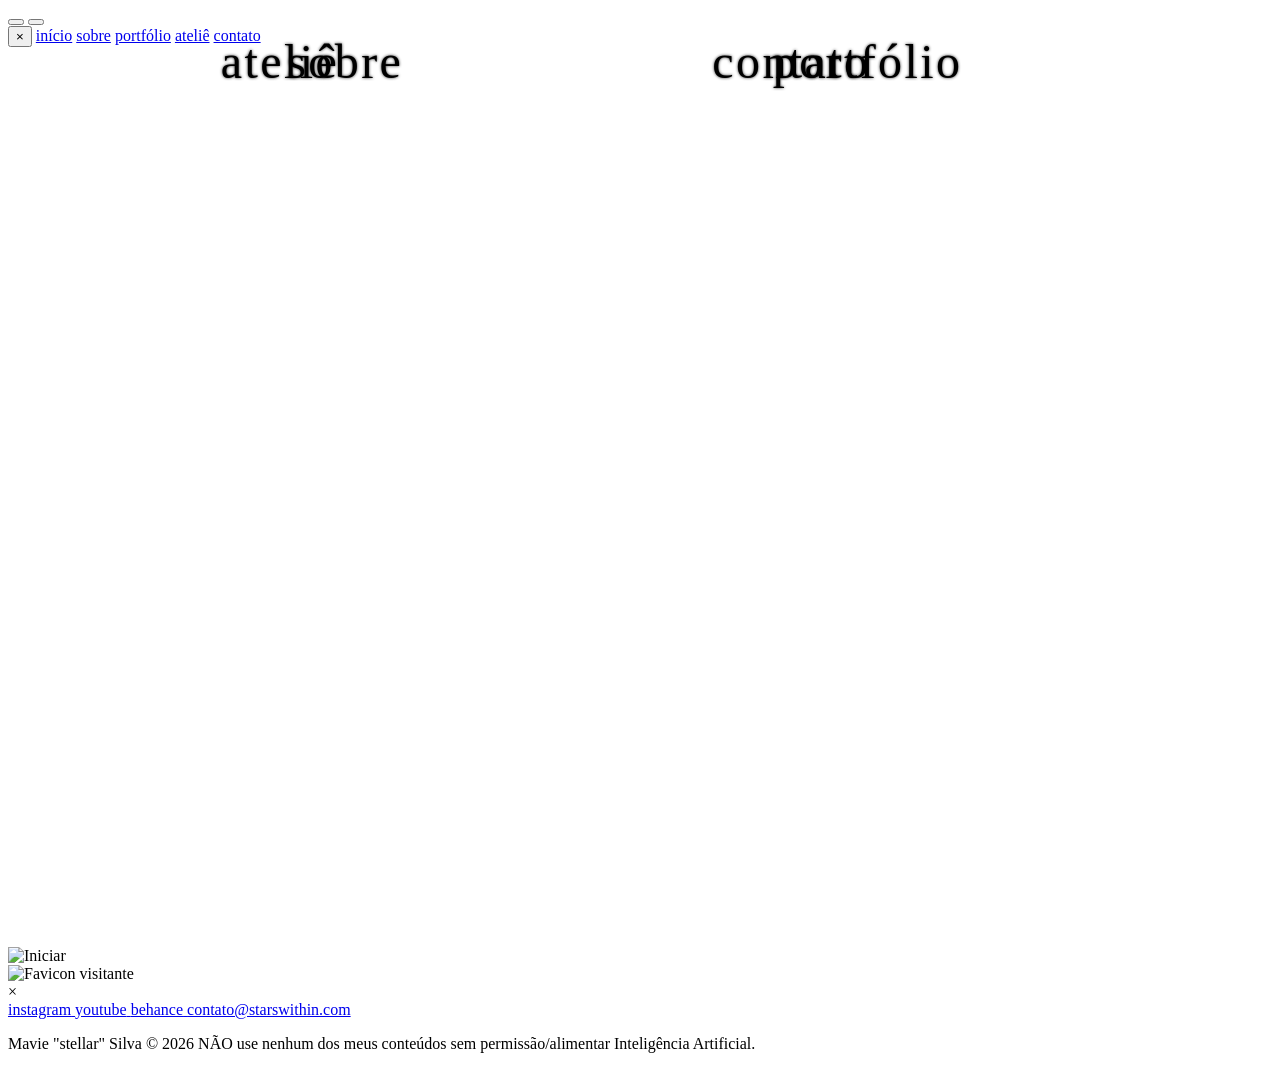
==== index.html @ d2dbe1ce "Upload main page" ====
<!DOCTYPE html>
<html lang="pt-BR">
<head>
    <title>starswithin</title>
    <meta charset="utf-8">
    <meta name="viewport" content="width=device-width, initial-scale=1">
    <meta name="description" content="Portfólio de Mavie 'stellar' Silva - Arte digital e criatividade">
    <link rel="preconnect" href="https://fonts.googleapis.com">
    <link rel="preconnect" href="https://fonts.gstatic.com" crossorigin>
    <link href="https://fonts.googleapis.com/css2?family=Michroma&display=swap" rel="stylesheet">
    <link href="https://fonts.googleapis.com/css2?family=Geist:ital,wght@0,100..900;1,100..900&display=swap" rel="stylesheet">
    <link rel="stylesheet" href="assets/css/main.css?v=2">
    <link rel="icon" href="assets/images/SW-Favicon_1.png" type="image/png">

    <style>
        body {
            background: url('assets/images/SW-Fundos_1.png') center center / cover no-repeat fixed;
        }
        body::before { content: none; background: none; }

        .hero-section {
            height: 100vh;
            min-height: 100vh;
            padding-top: 0;
            overflow: visible;
        }

        .star-wrapper {
            position: relative;
            display: inline-block;
        }

        .star-svg {
            display: block;
            position: relative;
            z-index: 1;
            width: min(85vw, 1400px);
            height: auto;
            max-height: 80vh;
            filter: drop-shadow(0 0 14px rgba(244, 227, 178, 0.45))
                    drop-shadow(0 0 28px rgba(0, 245, 255, 0.25));
            animation: starGlow 5s ease-in-out infinite;
        }
        @keyframes starGlow {
            0%, 100% {
                filter: drop-shadow(0 0 14px rgba(244, 227, 178, 0.45))
                        drop-shadow(0 0 28px rgba(0, 245, 255, 0.25));
            }
            50% {
                filter: drop-shadow(0 0 22px rgba(244, 227, 178, 0.60))
                        drop-shadow(0 0 40px rgba(0, 245, 255, 0.40));
            }
        }

        .logo-main {
            position: absolute;
            top: 50%;
            left: 50%;
            transform: translate(-50%, -50%);
            height: min(220px, 20vw);
            max-width: 80%;
            z-index: 3;
        }

        .star-link {
            position: absolute;
            z-index: 2;
            transform: translate(-50%, -50%);
            font-family: var(--title-font);
            font-size: 3rem;
            letter-spacing: 0.05em;
            color: var(--light);
            text-decoration: none;
            text-shadow: 0 0 3px rgba(0, 0, 0, 0.85);
            padding: 0.35em 0.6em;
            border-radius: 6px;
            transition: var(--transition-normal);
            white-space: nowrap;
        }

        .star-link:hover {
            color: var(--light);
            text-shadow: 0 0 8px var(--accent),
                         0 0 14px rgba(0, 245, 255, 0.5),
                         0 0 22px rgba(244, 227, 178, 0.7);
            box-shadow: 0 0 12px var(--accent);
        }

        @media (max-width: 1100px) {
            .star-svg,
            .star-link { display: none; }
            .star-wrapper {
                display: flex;
                flex-direction: column;
                align-items: center;
                justify-content: center;
                position: static;
                height: auto;
                min-height: 60vh;
                padding-top: 80px;
                box-sizing: border-box;
            }
            .logo-main {
                position: static;
                transform: none;
                margin: 0 auto;
                height: 600px;
            }
            .hero-section {
                height: auto;
                min-height: 100vh;
                padding-top: 0;
            }
            .footer-info {
                font-size: 0.75rem;
                line-height: 1.4;
            }
            .footer-name {
                display: block;
                font-weight: 500;
            }
            .footer-copyright {
                display: block;
                opacity: 0.8;
                margin-top: 0.25rem;
            }
        }
    </style>
</head>
<body>
    <header class="site-header mobile-header">
        <button class="menu-toggle" aria-label="Abrir menu de navegação" aria-expanded="false" aria-controls="mobile-menu">
            <span class="hamburger"></span>
        </button>
        <button id="theme-toggle" class="theme-toggle" aria-label="Alternar tema" title="Alternar tema" aria-pressed="false">
            <span class="toggle-track">
                <span class="toggle-knob"></span>
            </span>
        </button>
    </header>

    <nav class="mobile-nav-overlay" id="mobile-menu">
        <button class="mobile-nav-close" aria-label="Fechar menu" aria-controls="mobile-menu">
            <span class="nav-close-x">&times;</span>
        </button>
        <a href="index.html" class="mobile-nav-link active">início</a>
        <a href="pages/sobre/index.html" class="mobile-nav-link">sobre</a>
        <a href="pages/portfolio/index.html" class="mobile-nav-link">portfólio</a>
        <a href="pages/atelier/index.html" class="mobile-nav-link">ateliê</a>
        <a href="pages/contato/index.html" class="mobile-nav-link">contato</a>
    </nav>

    <main class="hero-section">
        <div class="star-wrapper">
            <a href="pages/portfolio/index.html" class="star-link" style="left: 79%; top: 30%;">portfólio</a>
            <a href="pages/atelier/index.html" class="star-link" style="left: 25%; top: 70%;">ateliê</a>
            <a href="pages/contato/index.html" class="star-link" style="left: 72%; top: 80%;">contato</a>
            <a href="pages/sobre/index.html" class="star-link" style="left: 31%; top: 18%;">sobre</a>

            <img class="star-svg" src="assets/images/SW-Fundos_S1.svg" alt="" aria-hidden="true">
            <img class="logo-main" src="assets/images/SW-logo W_1.png" alt="starswithin-logo">
        </div>
    </main>

    <div class="footer-desktop">
        <div class="footer-left">
            <img src="assets/images/SW-Start_1.png" class="start-logo" alt="Iniciar" aria-label="Abrir menu iniciar">
            <div class="start-modal" id="start-modal">
                    <div class="start-modal-header">
                        <div class="start-modal-title">
                            <img src="assets/images/SW-Favicon_1.png" alt="Favicon" class="start-modal-favicon">
                            visitante
                        </div>
                        <span class="start-modal-close" aria-label="Fechar menu iniciar">&times;</span>
                    </div>
                    <div class="start-modal-content">
                        <a href="https://instagram.com/starswithin_" class="start-modal-item">
                            <span>instagram</span>
                        </a>
                        <a href="https://youtube.com/@starswithin1" class="start-modal-item">
                            <span>youtube</span>
                        </a>
                        <a href="https://behance.net/starswithin" class="start-modal-item">
                            <span>behance</span>
                        </a>
                        <a href="mailto:contato@starswithin.com" class="start-modal-item">
                            <span>contato@starswithin.com</span>
                        </a>
                    </div>
                </div>
        </div>
        <div class="footer-right">
            <p class="footer-info">
                <span class="footer-name">Mavie "stellar" Silva © 2026</span>
                <span class="footer-copyright">NÃO use nenhum dos meus conteúdos sem permissão/alimentar Inteligência Artificial.</span>
            </p>
        </div>
    </div>

    <script src="assets/js/main.js"></script>
</body>
</html>
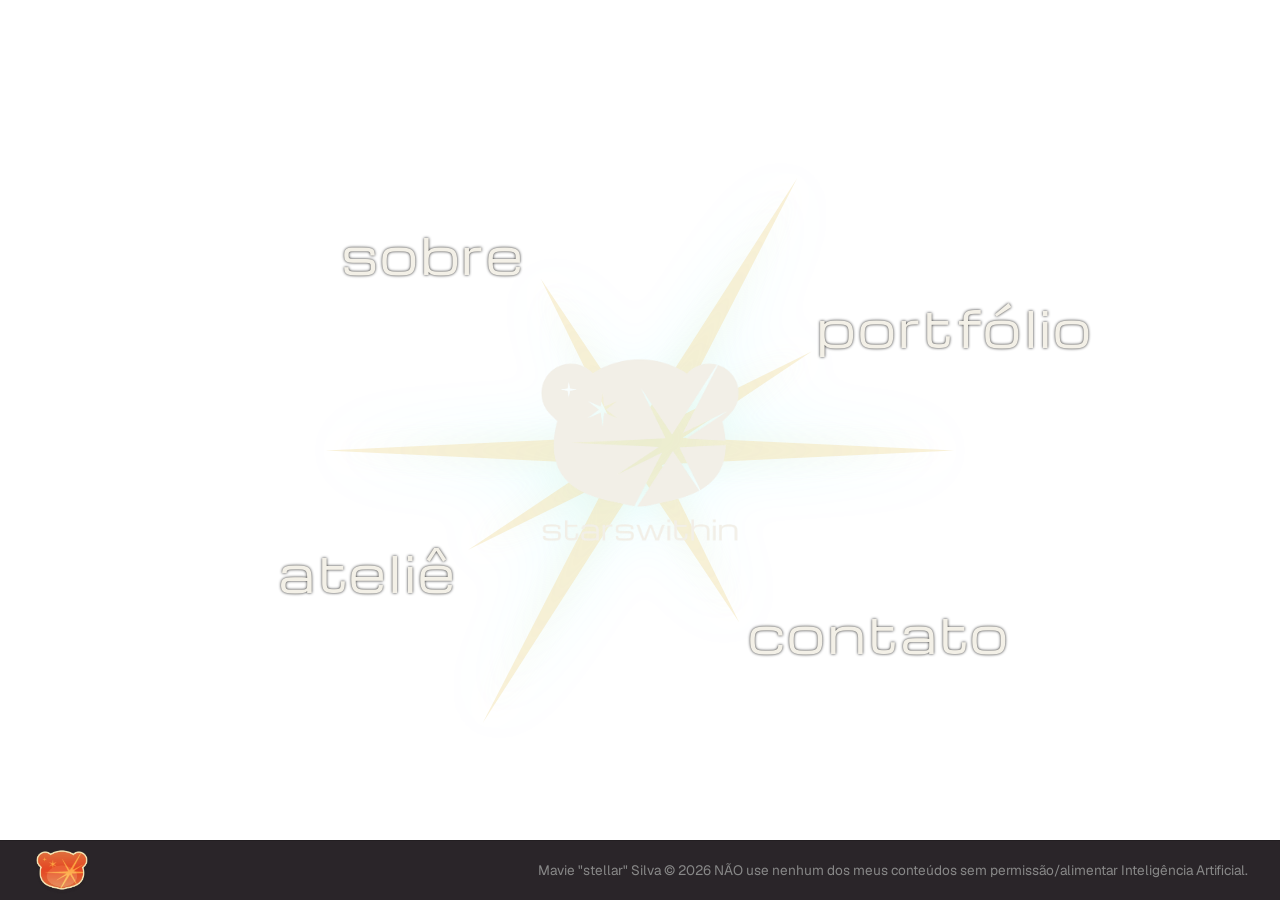
==== commit 6de207e6: "change .png to .webp" ====
--- a/index.html
+++ b/index.html
@@ -1,4 +1,4 @@
-<!DOCTYPE html>
+﻿<!DOCTYPE html>
 <html lang="pt-BR">
 <head>
     <title>starswithin</title>
@@ -10,11 +10,11 @@
     <link href="https://fonts.googleapis.com/css2?family=Michroma&display=swap" rel="stylesheet">
     <link href="https://fonts.googleapis.com/css2?family=Geist:ital,wght@0,100..900;1,100..900&display=swap" rel="stylesheet">
     <link rel="stylesheet" href="assets/css/main.css?v=2">
-    <link rel="icon" href="assets/images/SW-Favicon_1.png" type="image/png">
+    <link rel="icon" href="assets/images/SW-Favicon_1.webp" type="image/webp">
 
     <style>
         body {
-            background: url('assets/images/SW-Fundos_1.png') center center / cover no-repeat fixed;
+            background: url('assets/images/SW-Fundos_1.webp') center center / cover no-repeat fixed;
         }
         body::before { content: none; background: none; }
 
@@ -158,17 +158,17 @@
             <a href="pages/sobre/index.html" class="star-link" style="left: 31%; top: 18%;">sobre</a>
 
             <img class="star-svg" src="assets/images/SW-Fundos_S1.svg" alt="" aria-hidden="true">
-            <img class="logo-main" src="assets/images/SW-logo W_1.png" alt="starswithin-logo">
+            <img class="logo-main" src="assets/images/SW-logo W_1.webp" alt="starswithin-logo">
         </div>
     </main>
 
     <div class="footer-desktop">
         <div class="footer-left">
-            <img src="assets/images/SW-Start_1.png" class="start-logo" alt="Iniciar" aria-label="Abrir menu iniciar">
+            <img src="assets/images/SW-Start_1.webp" class="start-logo" alt="Iniciar" aria-label="Abrir menu iniciar">
             <div class="start-modal" id="start-modal">
                     <div class="start-modal-header">
                         <div class="start-modal-title">
-                            <img src="assets/images/SW-Favicon_1.png" alt="Favicon" class="start-modal-favicon">
+                            <img src="assets/images/SW-Favicon_1.webp" alt="Favicon" class="start-modal-favicon">
                             visitante
                         </div>
                         <span class="start-modal-close" aria-label="Fechar menu iniciar">&times;</span>
--- a/assets/css/main.css
+++ b/assets/css/main.css
@@ -0,0 +1,1791 @@
+﻿/* ============================================
+   Starswithin - Portfolio Theme
+   ============================================ */
+
+:root {
+    /* Cores principais */
+    --primary: #E54724;
+    --secondary: #E0703D;
+    --accent: #F4E3B2;
+    --electric: #F3F0E7;
+    --dark: #2A2529;
+    --dark-light: #2A2529;
+    --medium: #E0703D;
+    --light: #F3F0E7;
+    --text-light: #F3F0E7;
+    /* Theme tokens (light by default) */
+    --bg: #F3F0E7;
+    --bg-gradient: linear-gradient(135deg, #F3F0E7 0%, #F4E3B2 100%);
+    --text-color: #2A2529;
+    --muted: #7a6f68;
+    --text-muted: #888;
+    
+    /* Tipografia */
+    --title-font: "Michroma", sans-serif;
+    --body-font: "Geist", sans-serif;
+    --code-font: "GeistMono Nerd Font", monospace;
+    
+    /* Espaçamento */
+    --spacing-xs: 0.25rem;
+    --spacing-s: 0.375rem;
+    --spacing-sm: 0.5rem;
+    --spacing-md: 1rem;
+    --spacing-lg: 1.5rem;
+    --spacing-xl: 2rem;
+    --spacing-xxl: 4rem;
+    
+    /* Transições */
+    --transition-fast: 0.2s ease;
+    --transition-normal: 0.3s ease;
+    --transition-slow: 0.5s ease;
+}
+
+/* ===== Fontes locais (fallback para quando o Google Fonts não carrega) ===== */
+@font-face {
+    font-family: "Michroma";
+    src: url('../fonts/Michroma/Michroma-Regular.ttf') format("truetype");
+    font-weight: normal;
+    font-style: normal;
+    font-display: swap;
+}
+@font-face {
+    font-family: "Geist";
+    src: url('../fonts/Geist/Geist-VariableFont_wght.ttf') format("truetype");
+    font-weight: 100 900;
+    font-style: normal;
+    font-display: swap;
+}
+@font-face {
+    font-family: "Geist";
+    src: url('../fonts/Geist/Geist-Italic-VariableFont_wght.ttf') format("truetype");
+    font-weight: 100 900;
+    font-style: italic;
+    font-display: swap;
+}
+@font-face {
+    font-family: "GeistMono Nerd Font";
+    src: url('../fonts/GeistMono/GeistMonoNerdFont-Regular.otf') format("opentype");
+    font-weight: 400;
+    font-style: normal;
+    font-display: swap;
+}
+* {
+    margin: 0;
+    padding: 0;
+    box-sizing: border-box;
+}
+
+/* Scrollbar personalizada */
+::-webkit-scrollbar {
+    width: 8px;
+}
+
+::-webkit-scrollbar-track {
+    background: var(--dark);
+}
+
+::-webkit-scrollbar-thumb {
+    background: var(--primary);
+    border-radius: 4px;
+}
+
+::-webkit-scrollbar-thumb:hover {
+    background: var(--accent);
+}
+
+/* Body principal */
+body {
+    font-family: var(--body-font);
+    font-weight: 400;
+    font-style: normal;
+    background: url('../images/SW-Fundos_3.webp') no-repeat center center fixed;
+    background-size: cover;
+    color: var(--text-color);
+    /* min-height: 0 (não 100vh) evita a scrollbar fantasma de 60px do footer fixo:
+       com min-height:100vh o body "puxa" +footerHeight no documentElement.scrollHeight.
+       O fundo continua no body e se propaga pro canvas (html = viewport inteiro) sem faixa. */
+    min-height: 0;
+    line-height: 1.6;
+    position: relative;
+    overflow-x: hidden;
+}
+
+/* Tema escuro */
+[data-theme="dark"] {
+    --bg: #292428;
+    --bg-gradient: #292428;
+    --text-color: #F3F0E7;
+    --muted: #c9bfae;
+}
+[data-theme="dark"] body {
+    background: url('../images/SW-Fundos_2.webp') no-repeat center center fixed;
+    background-size: cover;
+}
+[data-theme="dark"] body::before {
+    background: none;
+}
+
+/* Efeito de fundo com partículas */
+body::before {
+    content: "";
+    position: fixed;
+    top: 0;
+    left: 0;
+    width: 100%;
+    height: 100%;
+    background: 
+        radial-gradient(circle at 20% 30%, rgba(244,227,178,0.06) 0%, transparent 20%),
+        radial-gradient(circle at 80% 70%, rgba(229,71,36,0.06) 0%, transparent 20%);
+    pointer-events: none;
+    z-index: -1;
+}
+
+/* ===== Headings globais - Hierarquia de fontes (Michroma) ===== */
+h1 {
+    font-family: var(--title-font);
+    font-size: 2.5rem;
+    font-weight: 400;
+    font-style: normal;
+}
+h2 {
+    font-family: var(--title-font);
+    font-size: 2rem;
+    font-weight: 400;
+    font-style: normal;
+}
+h3 {
+    font-family: var(--title-font);
+    font-size: 1.5rem;
+    font-weight: 400;
+    font-style: normal;
+}
+
+/* Cabeçalho e navegação */
+.site-header {
+    position: fixed;
+    top: 0;
+    left: 0;
+    width: 100%;
+    padding: var(--spacing-md) var(--spacing-xl);
+    z-index: 100;
+}
+
+.navigation {
+    display: flex;
+    justify-content: center;
+    gap: var(--spacing-xxl);
+    flex-wrap: wrap;
+}
+
+.nav-link {
+    font-family: var(--title-font);
+    font-size: 1.1rem;
+    text-decoration: none;
+    color: var(--text-color);
+    position: relative;
+    padding: var(--spacing-xs) 0;
+    transition: var(--transition-fast);
+}
+
+.nav-link:hover,
+.nav-link.active {
+    color: var(--primary);
+}
+
+/* ===== SVG Estrela na Header ===== */
+.nav-item {
+    position: relative;
+    display: inline-flex;
+    align-items: center;
+    gap: 8px;
+}
+.nav-item a {
+    font-size: 1.1rem;
+    text-decoration: none;
+}
+.nav-item::after {
+    content: "";
+    position: absolute;
+    top: 0;
+    left: -30px;
+    width: 20px;
+    height: 24px;
+    background: url('../images/SW-Select_4.svg') no-repeat center / contain;
+    opacity: 0.9;
+    pointer-events: none;
+    z-index: 1;
+}
+
+/* Toggle de tema (posicionado à direita do header) */
+.theme-toggle {
+    position: absolute;
+    right: 1rem;
+    top: 50%;
+    transform: translateY(-50%);
+    background: transparent;
+    border: none;
+    padding: 0;
+    cursor: pointer;
+    z-index: 120;
+}
+.theme-toggle .toggle-track {
+    display: inline-flex;
+    align-items: center;
+    width: 44px;
+    height: 26px;
+    border-radius: 999px;
+    background: linear-gradient(90deg, var(--accent), var(--primary));
+    padding: 3px;
+}
+.theme-toggle .toggle-knob {
+    width: 20px;
+    height: 20px;
+    background: var(--bg);
+    border-radius: 50%;
+    transition: transform 0.22s ease, background 0.22s ease;
+    box-shadow: 0 2px 4px rgba(0,0,0,0.12);
+}
+
+/* Quando ativo (tema escuro), empurra o knob para a direita */
+[data-theme="dark"] .theme-toggle .toggle-knob {
+    transform: translateX(18px);
+    background: var(--text-color);
+}
+
+/* Seção Hero (Página Inicial) */
+.hero-section {
+    display: flex;
+    flex-direction: column;
+    align-items: center;
+    justify-content: center;
+    height: 100vh;
+    text-align: center;
+    padding-top: 60px;
+    position: relative;
+    overflow: hidden;
+}
+
+.site-title {
+    font-family: var(--title-font);
+    font-size: clamp(2.5rem, 8vw, 6rem);
+    font-weight: 400;
+    font-style: normal;
+    background: linear-gradient(90deg, var(--primary), var(--accent));
+    -webkit-background-clip: text;
+    background-clip: text;
+    color: transparent;
+    text-shadow: 0 0 20px rgba(0, 245, 255, 0.3);
+    letter-spacing: 3px;
+}
+
+.tagline {
+    font-family: var(--body-font);
+    font-size: 1.2rem;
+    color: var(--text-muted);
+    margin-top: var(--spacing-lg);
+    font-style: italic;
+}
+
+/* Seções comuns */
+section {
+    padding: var(--spacing-xxl) var(--spacing-xl);
+    max-width: 1200px;
+    margin: 0 auto;
+}
+
+section h2 {
+    font-family: var(--title-font);
+    font-size: 2.5rem;
+    text-align: center;
+    margin-bottom: var(--spacing-xxl);
+    background: linear-gradient(90deg, var(--primary), var(--accent));
+    -webkit-background-clip: text;
+    background-clip: text;
+    color: transparent;
+}
+
+/* Container flexível */
+.container {
+    display: flex;
+    flex-wrap: wrap;
+    gap: var(--spacing-xl);
+    align-items: center;
+    justify-content: center;
+}
+
+/* Footer */
+footer {
+    text-align: center;
+    padding: var(--spacing-xl);
+    margin-top: auto;
+    border-top: 1px solid rgba(0, 0, 0, 0.2);
+}
+
+footer p {
+    color: var(--text-muted);
+    font-size: 0.9rem;
+}
+
+/* Footer desktop - estilo barra de tarefas */
+.footer-desktop {
+    position: fixed;
+    bottom: 0;
+    left: 0;
+    width: 100%;
+    height: 60px;
+    background: var(--dark);
+    display: flex;
+    justify-content: space-between;
+    align-items: center;
+    padding: 0 var(--spacing-xl);
+    z-index: 150;
+    border-top: 1px solid rgba(0, 0, 0, 0.2);
+}
+
+.footer-left {
+    display: flex;
+    align-items: center;
+    gap: var(--spacing-md);
+}
+
+.footer-right {
+    display: flex;
+    align-items: center;
+    gap: var(--spacing-lg);
+}
+
+.footer-info {
+    color: var(--text-muted);
+    font-size: 0.85rem;
+    margin: 0;
+}
+
+/* Botão do menu iniciar (estilo taskbar) - apenas ícone */
+.start-button {
+    display: flex;
+    align-items: center;
+    justify-content: center;
+    width: 40px;
+    height: 40px;
+    background: linear-gradient(90deg, var(--primary), var(--secondary));
+    border: none;
+    border-radius: 8px;
+    cursor: pointer;
+    transition: var(--transition-fast);
+    padding: 0;
+}
+
+.start-logo {
+    width: 60px;
+    height: 60px;
+    object-fit: contain;
+    cursor: pointer;
+    transition: var(--transition-fast);
+}
+
+/* Modal Menu Iniciar */
+.start-modal {
+    display: none;
+    position: fixed;
+    bottom: 80px;
+    left: 20px;
+    width: 250px;
+    background: var(--dark);
+    border-radius: 8px;
+    padding: var(--spacing-lg);
+    box-shadow: 0 4px 20px rgba(0, 0, 0, 0.3);
+    z-index: 160;
+    border: 1px solid rgba(255, 255, 255, 0.1);
+    border-left: none;
+}
+
+.start-modal.active {
+    display: block;
+}
+
+.start-modal-header {
+    font-family: var(--title-font);
+    font-size: 1.1rem;
+    color: var(--text-light);
+    margin-bottom: var(--spacing-md);
+    padding-bottom: var(--spacing-sm);
+    border-bottom: 1px solid rgba(255, 255, 255, 0.1);
+    display: flex;
+    justify-content: space-between;
+    align-items: center;
+}
+
+.start-modal-title {
+    display: flex;
+    align-items: center;
+    gap: var(--spacing-xs);
+}
+
+.start-modal-favicon {
+    width: 25px;
+    height: 25px;
+    object-fit: contain;
+}
+
+.start-modal-close {
+    font-size: 1.5rem;
+    cursor: pointer;
+    color: var(--text-muted);
+    transition: var(--transition-fast);
+    background: none;
+    border: none;
+}
+
+.start-modal-close:hover {
+    color: var(--primary);
+}
+
+.start-modal-content {
+    display: flex;
+    flex-direction: column;
+    gap: var(--spacing-sm);
+}
+
+.start-modal-item {
+    display: flex;
+    align-items: center;
+    gap: var(--spacing-sm);
+    padding: var(--spacing-xs) 0;
+    color: var(--text-muted);
+    font-family: var(--body-font);
+    cursor: pointer;
+    transition: var(--transition-fast);
+}
+
+.start-modal-item:hover {
+    color: var(--primary);
+    background: rgba(255, 229, 36, 0.05);
+}
+
+.start-modal-item span {
+    font-size: 0.9rem;
+}
+
+/* Botões */
+.btn {
+    display: inline-block;
+    padding: var(--spacing-md) var(--spacing-xl);
+    font-family: var(--title-font);
+    font-size: 1rem;
+    text-decoration: none;
+    color: var(--dark);
+    border: 2px solid var(--primary);
+    background: transparent;
+    cursor: pointer;
+    transition: var(--transition-normal);
+    position: relative;
+    overflow: hidden;
+}
+
+.btn:hover {
+    background: var(--primary);
+    color: var(--dark);
+    box-shadow: 0 0 20px rgba(0, 245, 255, 0.5);
+}
+
+.btn::before {
+    content: "";
+    position: absolute;
+    top: 0;
+    left: -100%;
+    width: 100%;
+    height: 100%;
+    background: linear-gradient(90deg, transparent, var(--primary), transparent);
+    transition: var(--transition-slow);
+}
+
+.btn:hover::before {
+    left: 0;
+}
+
+/* Links */
+a {
+    color: var(--primary);
+    text-decoration: none;
+    transition: var(--transition-fast);
+}
+
+a:hover {
+    color: var(--accent);
+}
+
+/* Páginas específicas */
+
+/* Sobre */
+.about-container {
+    display: flex;
+    flex-direction: column;
+    align-items: center;
+    gap: var(--spacing-xxl);
+}
+
+.profile-card {
+    text-align: center;
+    background: rgba(255, 255, 255, 0.05);
+    border-radius: 20px;
+    padding: var(--spacing-xl);
+    backdrop-filter: blur(10px);
+    border: 1px solid rgba(255, 255, 255, 0.1);
+    max-width: 500px;
+}
+
+.profile-img {
+    width: 180px;
+    height: 180px;
+    border-radius: 50%;
+    object-fit: cover;
+    border: 3px solid var(--primary);
+    margin-bottom: var(--spacing-lg);
+}
+
+.bio {
+    font-family: var(--body-font);
+    font-size: 1.1rem;
+    line-height: 1.8;
+    color: var(--text-light);
+    max-width: 400px;
+    margin: 0 auto;
+}
+
+.timeline {
+    width: 100%;
+    max-width: 600px;
+}
+
+.timeline-item {
+    position: relative;
+    padding-left: 2rem;
+    margin-bottom: 2rem;
+}
+
+.timeline-item::before {
+    content: "";
+    position: absolute;
+    left: 0;
+    top: 0.5rem;
+    width: 12px;
+    height: 12px;
+    border-radius: 50%;
+    background: var(--primary);
+    box-shadow: 0 0 10px var(--primary);
+}
+
+.timeline-item::after {
+    content: "";
+    position: absolute;
+    left: 5px;
+    top: 1.5rem;
+    width: 2px;
+    height: calc(100% - 1rem);
+    background: rgba(255, 255, 255, 0.2);
+}
+
+.timeline-item h3 {
+    font-family: var(--title-font);
+    color: var(--primary);
+    margin-bottom: 0.5rem;
+}
+
+/* Portfólio — cards em grade 2×3 baseada na imagem de referência.
+   (O sistema de tags/filtro foi movido para backup em
+    assets/backups/portfolio-tags-backup.html e será reimplementado
+    quando o portfólio ultrapassar 6 projetos.) */
+.portfolio-section {
+    margin-top: 60px;
+    margin-bottom: 60px;
+    padding: var(--spacing-lg) var(--spacing-xl);
+    width: 100%;
+    /* altura FIXA entre o header fixo e o footer fixo: a página em si não rola
+       em nenhum viewport.overflow-y:auto permite rolagem interna do conteúdo
+       que exceder a altura, sem nunca recortá-lo. */
+    height: calc(100vh - 120px);
+    box-sizing: border-box;
+    display: flex;
+    align-items: center;
+    overflow-y: auto;
+    overflow-x: hidden;
+}
+
+/* Grade 4×3: quatro colunas, três linhas, com espaçamento leve entre cards.
+   Mantém todos os cards visíveis sem necessidade de scroll vertical.
+   O grid ocupa a altura disponível entre o header (60px) e o footer (60px). */
+.project-grid {
+    display: grid;
+    grid-template-columns: repeat(4, 1fr);
+    grid-template-rows: repeat(3, 1fr);
+    gap: var(--spacing-md);
+    width: 100%;
+    height: 100%;
+}
+
+/* Cards base: mesma borda e sombra consistentes */
+.project-card {
+    position: relative;
+    border-radius: 20px;
+    overflow: hidden;
+    cursor: pointer;
+    border: 1px solid rgba(255, 255, 255, 0.08);
+    transition: var(--transition-fast);
+    /* Cards grown to fill the available viewport height.
+       A largura é definida pelo grid (1fr), sem aspect-ratio,
+       que conflitava com height:100% e estourava as colunas. */
+    height: 100%;
+    width: 100%;
+}
+
+.project-card img {
+    width: 100%;
+    height: 100%;
+    object-fit: cover;
+    display: block;
+    transition: var(--transition-normal);
+}
+
+.project-card:hover img {
+    transform: scale(1.04);
+}
+
+.project-card:hover {
+    border-color: var(--primary);
+    box-shadow: 0 0 14px rgba(229, 71, 36, 0.25);
+}
+
+.card-overlay {
+    position: absolute;
+    inset: 0;
+    display: flex;
+    flex-direction: column;
+    justify-content: flex-end;
+    gap: var(--spacing-xs);
+    padding: var(--spacing-md);
+    background: linear-gradient(transparent 0%, rgba(0, 0, 0, 0.75) 60%);
+    opacity: 0;
+    transition: var(--transition-fast);
+}
+
+.project-card:hover .card-overlay,
+.card-overlay.visible {
+    opacity: 1;
+}
+
+.card-overlay h3 {
+    font-family: var(--title-font);
+    font-size: 1.1rem;
+    color: var(--light);
+    margin: 0;
+}
+
+/* ===== Cards específicos posicionamento ===== */
+
+/* Card 1 — texto no topo, mini-galeria na base */
+.card-project-1 .card-content {
+    position: absolute;
+    top: 0;
+    left: 0;
+    right: 0;
+    padding: var(--spacing-md);
+    background: linear-gradient(to bottom, rgba(255,255,255,0.9) 0%, transparent 40%);
+    display: flex;
+    flex-direction: column;
+    gap: var(--spacing-xs);
+    z-index: 2;
+}
+.card-project-1 .card-content .names {
+    font-family: var(--title-font);
+    font-size: 0.8rem;
+    color: var(--dark);
+    letter-spacing: 2px;
+}
+.card-project-1 .card-content .title {
+    font-family: var(--title-font);
+    font-size: 2rem;
+    color: var(--dark);
+    font-style: normal;
+}
+.card-project-1 .card-content .title .do-label {
+    font-family: var(--title-font);
+    font-weight: 400;
+}
+.card-project-1 .card-content .title .group-name {
+    font-family: "Geist", sans-serif;
+    font-size: 2rem;
+    font-weight: 700;
+    font-style: italic;
+    color: #1a5bb8;
+}
+.card-project-1 .mini-gallery {
+    position: absolute;
+    bottom: 0;
+    left: 0;
+    right: 0;
+    display: flex;
+    gap: var(--spacing-xs);
+    padding: var(--spacing-sm);
+    z-index: 2;
+}
+.card-project-1 .mini-gallery img {
+    width: 60px;
+    height: 80px;
+    object-fit: cover;
+    border-radius: 8px;
+    filter: grayscale(20%);
+}
+.card-project-1 .mini-gallery .handle {
+    width: 80px;
+    height: 80px;
+    border-radius: 8px;
+    background: var(--dark);
+    display: flex;
+    align-items: center;
+    justify-content: center;
+    font-size: 0.7rem;
+    color: var(--light);
+    text-align: center;
+}
+
+/* Card 2 — overlay superior [AIR] e texto central */
+.card-project-2 .badge-top-left {
+    position: absolute;
+    top: var(--spacing-sm);
+    left: var(--spacing-sm);
+    font-family: var(--title-font);
+    font-size: 0.7rem;
+    color: var(--light);
+    z-index: 2;
+}
+.card-project-2 .card-content {
+    position: absolute;
+    inset: 0;
+    display: flex;
+    align-items: center;
+    justify-content: center;
+    flex-direction: column;
+    gap: var(--spacing-md);
+    z-index: 2;
+}
+.card-project-2 .card-content h3 {
+    font-family: "Geist", sans-serif;
+    font-size: 2.5rem;
+    font-weight: 700;
+    font-style: italic;
+    color: var(--light);
+    text-shadow: 0 2px 8px rgba(0,0,0,0.5);
+}
+
+/* Card 4 — texto japonês vertical + &TEAM */
+.card-project-4 .card-content {
+    position: absolute;
+    top: 0;
+    left: 0;
+    bottom: 0;
+    width: 60px;
+    writing-mode: vertical-rl;
+    text-orientation: mixed;
+    display: flex;
+    flex-direction: column;
+    justify-content: center;
+    align-items: center;
+    gap: var(--spacing-sm);
+    z-index: 2;
+}
+.card-project-4 .card-content .jp-text {
+    font-family: "Geist", sans-serif;
+    font-size: 1.5rem;
+    color: var(--light);
+    text-shadow: 0 2px 8px rgba(0,0,0,0.6);
+}
+.card-project-4 .card-content .jp-text.small {
+    font-size: 0.6rem;
+}
+.card-project-4 .team-label {
+    position: absolute;
+    bottom: var(--spacing-md);
+    right: var(--spacing-md);
+    font-family: var(--title-font);
+    font-size: 1rem;
+    color: var(--light);
+    text-shadow: 0 2px 8px rgba(0,0,0,0.6);
+    z-index: 2;
+}
+
+/* Card 5 — logo central */
+.card-project-5 .card-content {
+    position: absolute;
+    inset: 0;
+    display: flex;
+    align-items: center;
+    justify-content: center;
+    z-index: 2;
+}
+.card-project-5 .bts-logo {
+    width: 120px;
+    height: 120px;
+    background: #ffd700;
+    border-radius: 50%;
+    display: flex;
+    align-items: center;
+    justify-content: center;
+    box-shadow: 0 0 30px rgba(255,215,0,0.4);
+}
+.card-project-5 .bts-logo::before {
+    content: "";
+    display: block;
+    width: 60px;
+    height: 60px;
+    background: #000;
+    border-radius: 50%;
+}
+
+/* Card 6 — texto "hae" no canto direito */
+.card-project-6 .card-content {
+    position: absolute;
+    top: 0;
+    right: 0;
+    padding: var(--spacing-md);
+    z-index: 2;
+    font-family: var(--title-font);
+    font-size: 1.8rem;
+    color: var(--dark);
+}
+
+/* Visibilidade do overlay em dispositivos de toque (sem hover) */
+@media (hover: none) {
+    .card-overlay {
+        opacity: 1;
+    }
+    .project-card:hover img {
+        transform: none;
+    }
+    .project-card:hover {
+        box-shadow: none;
+    }
+}
+
+/* ==== About ==== */
+/* Modal */
+.modal {
+    display: flex;
+    position: fixed;
+    top: 0;
+    left: 0;
+    width: 100%;
+    height: 100%;
+    background: rgba(0, 0, 0, 0.5);
+    z-index: 1000;
+    align-items: center;
+    justify-content: center;
+    padding: var(--spacing-xl);
+    overflow-y: auto;
+    visibility: hidden;
+    opacity: 0;
+    transition: opacity 0.3s ease, visibility 0.3s ease;
+}
+
+.modal.active {
+    visibility: visible;
+    opacity: 1;
+}
+
+.modal-content {
+    background: var(--dark);
+    border-radius: 15px;
+    padding: var(--spacing-xl);
+    width: 90%;
+    position: relative;
+    height: 90%;
+    overflow-y: auto;
+    display: flex;
+    flex-direction: column;
+}
+
+/* Animação de abertura: o painel principal (container direto de .modal)
+   entra com escala + fade. Usa filho direto para não afetar o painel
+   lateral .modal-item.modal-content que compartilha a classe. */
+.modal > .modal-content {
+    transform: scale(0.96);
+    opacity: 0;
+    transition: transform 0.35s cubic-bezier(0.25, 0.1, 0.25, 1),
+                opacity 0.35s ease;
+}
+
+/* O conteúdo entra com escala + fade ao abrir */
+.modal.active > .modal-content {
+    transform: scale(1);
+    opacity: 1;
+}
+
+@media (min-width: 1101px) {
+    .modal-content {
+        flex-direction: row;
+        gap: var(--spacing-lg);
+    }
+    
+    .modal-item.modal-media {
+        flex: 1.5;
+        min-width: 520px;
+        padding: var(--spacing-xl);
+        overflow-x: hidden;
+    }
+    
+    .modal-item.modal-content {
+        flex: 1;
+        display: flex;
+        flex-direction: column;
+        padding: var(--spacing-xl);
+        gap: var(--spacing-md);
+        overflow-y: auto;
+        overflow-x: hidden;
+    }
+    
+    /* Imagem principal - ocupa toda a coluna esquerda */
+    .modal-main-media img,
+    .modal-main-image {
+        width: 100%;
+        height: 100%;
+        object-fit: contain;
+        border-radius: 12px;
+        display: block;
+    }
+}
+
+.modal-content .close {
+    position: absolute;
+    top: var(--spacing-lg);
+    right: var(--spacing-lg);
+    font-size: 2rem;
+    cursor: pointer;
+    color: var(--light);
+    transition: var(--transition-fast);
+    z-index: 2;
+    background: none;
+    border: none;
+}
+
+.modal-content .close:hover {
+    color: var(--primary);
+}
+
+.modal-item {
+    flex: 1;
+    display: flex;
+    flex-direction: column;
+}
+
+.modal-item.modal-content {
+    min-width: 300px;
+}
+
+.modal-item.modal-media {
+    min-width: 300px;
+}
+
+.modal-main-media {
+    width: 100%;
+}
+
+.modal-content h3 {
+    font-family: var(--title-font);
+    font-size: 1.8rem;
+    color: var(--primary);
+    margin-bottom: var(--spacing-sm);
+}
+
+.modal-description {
+    color: var(--text-light);
+    line-height: 1.8;
+    margin-bottom: var(--spacing-md);
+}
+
+.modal-content p {
+    color: var(--text-light);
+    line-height: 1.8;
+}
+
+/* Tags dentro do modal */
+.modal-tags {
+    display: flex;
+    flex-direction: column;
+    gap: var(--spacing-sm);
+    margin-bottom: var(--spacing-lg);
+}
+
+.tag-group {
+    display: flex;
+    flex-wrap: wrap;
+    align-items: center;
+    gap: var(--spacing-xs);
+}
+
+.tag-label {
+    font-family: var(--title-font);
+    font-size: 0.75rem;
+    text-transform: uppercase;
+    letter-spacing: 1px;
+    color: var(--muted);
+}
+
+.tool-tag,
+.type-tag,
+.year-tag {
+    display: inline-block;
+    font-family: var(--body-font);
+    font-size: 0.8rem;
+    padding: 4px 10px;
+    border-radius: 20px;
+    border: 1px solid rgba(255, 255, 255, 0.15);
+    background: rgba(255, 255, 255, 0.06);
+    transition: var(--transition-fast);
+}
+
+.tool-tag,
+.year-tag {
+    color: var(--text-light);
+}
+
+.type-tag {
+    color: var(--accent);
+    border-color: rgba(244, 227, 178, 0.3);
+}
+
+.tool-tag:hover,
+.type-tag:hover {
+    background: rgba(229, 71, 36, 0.15);
+    border-color: rgba(229, 71, 36, 0.4);
+    color: var(--light);
+    box-shadow: 0 0 8px rgba(229, 71, 36, 0.3);
+}
+
+/* Galeria de mídia adicional no modal */
+.modal-gallery {
+    display: grid;
+    grid-template-columns: repeat(auto-fit, minmax(160px, 1fr));
+    gap: var(--spacing-sm);
+    margin-top: var(--spacing-sm);
+}
+
+/* Galeria dentro do modal de conteúdo (desktop) - 2 colunas */
+.modal-item.modal-content .modal-gallery {
+    display: grid;
+    grid-template-columns: repeat(4, 1fr);
+    gap: var(--spacing-s);
+    margin-top: var(--spacing-lg);
+}
+
+.modal-gallery .gallery-item {
+    width: 100%;
+    height: 140px;
+    object-fit: contain;
+    border-radius: 8px;
+    border: 2px solid rgba(255, 255, 255, 0.2);
+    background: rgba(0, 0, 0, 0.3);
+    cursor: pointer;
+    transition: var(--transition-fast);
+}
+
+.modal-gallery .gallery-item:hover {
+    transform: scale(1.05);
+    border-color: var(--primary);
+    box-shadow: 0 0 14px rgba(229, 71, 36, 0.3);
+}
+
+.modal-gallery .video-item {
+    height: 140px;
+}
+
+@media (max-width: 1100px) {
+    .project-grid {
+        grid-template-columns: repeat(2, 1fr);
+        gap: var(--spacing-md);
+    }
+}
+
+@media (max-width: 1100px) {
+    .project-grid {
+        grid-template-columns: 1fr;
+        grid-template-rows: repeat(6, 1fr);
+        gap: var(--spacing-sm);
+    }
+    .project-card img {
+        height: 220px;
+    }
+    .modal-main-media img,
+    .modal-main-image {
+        height: 350px;
+    }
+    .modal-content {
+        padding: var(--spacing-lg);
+        gap: var(--spacing-lg);
+    }
+    
+    .modal-item.modal-content {
+        padding: var(--spacing-lg);
+        gap: var(--spacing-md);
+    }
+    
+    .modal-item.modal-media {
+        padding: var(--spacing-lg);
+    }
+}
+
+/* Ateliê */
+.atelier-section {
+    max-width: 800px;
+}
+
+.studio-intro {
+    text-align: center;
+    margin-bottom: var(--spacing-xxl);
+}
+
+.studio-intro p {
+    font-size: 1.1rem;
+    color: var(--text-light);
+    line-height: 1.8;
+}
+
+.process-gallery {
+    display: grid;
+    grid-template-columns: repeat(auto-fit, minmax(250px, 1fr));
+    gap: var(--spacing-md);
+}
+
+.process-item {
+    position: relative;
+    overflow: hidden;
+    border-radius: 10px;
+}
+
+.process-item img {
+    width: 100%;
+    height: 200px;
+    object-fit: cover;
+    transition: var(--transition-normal);
+}
+
+.process-item:hover img {
+    transform: scale(1.1);
+}
+
+.process-overlay {
+    position: absolute;
+    bottom: 0;
+    left: 0;
+    right: 0;
+    background: linear-gradient(to top, rgba(0, 0, 0, 0.9), transparent);
+    color: var(--light);
+    padding: var(--spacing-md);
+    opacity: 0;
+    transition: var(--transition-normal);
+}
+
+.process-item:hover .process-overlay {
+    opacity: 1;
+}
+
+/* Contato - seletores unicos (demais definicoes estao no bloco "Contato" consolidado no final do arquivo) */
+.social-item:hover {
+    transform: translateX(10px);
+}
+
+.social-item h4 {
+    font-family: var(--body-font);
+    margin: 0;
+}
+
+.social-item p {
+    font-family: var(--body-font);
+    color: var(--text-muted);
+    font-size: 0.9rem;
+    margin: 0;
+}
+
+.contact-buttons {
+    display: flex;
+    gap: var(--spacing-md);
+    flex-wrap: wrap;
+    justify-content: center;
+}
+
+/* Botão secundário */
+.btn.secondary {
+    background: var(--dark);
+    border-color: var(--primary);
+    color: var(--primary);
+}
+
+.btn.secondary:hover {
+    background: var(--primary);
+    color: var(--dark);
+}
+
+/* Back to top */
+.back-to-top {
+    position: fixed;
+    bottom: var(--spacing-xl);
+    right: var(--spacing-xl);
+    width: 50px;
+    height: 50px;
+    border-radius: 50%;
+    background: var(--primary);
+    color: var(--dark);
+    border: none;
+    cursor: pointer;
+    font-size: 1.5rem;
+    opacity: 0;
+    visibility: hidden;
+    transition: var(--transition-normal);
+    z-index: 999;
+}
+
+.back-to-top.show {
+    opacity: 1;
+    visibility: visible;
+}
+
+.back-to-top:hover {
+    box-shadow: 0 0 20px var(--primary);
+}
+
+/* Preloader */
+.preloader {
+    position: fixed;
+    top: 0;
+    left: 0;
+    width: 100%;
+    height: 100%;
+    background: var(--bg) center center / cover no-repeat;
+    display: flex;
+    flex-direction: column;
+    align-items: center;
+    justify-content: center;
+    z-index: 2000;
+    transition: opacity 0.5s ease;
+}
+
+.preloader.hidden {
+    opacity: 0;
+    pointer-events: none;
+}
+
+/* SVG da estrela vermelha com animação */
+.loading-star {
+    width: min(300px, 40vw);
+    height: auto;
+    max-width: 90%;
+    animation: starPulse 2s ease-in-out infinite;
+}
+
+@keyframes starPulse {
+    0%, 100% {
+        transform: scale(1);
+        filter: opacity(1) drop-shadow(0 0 20px rgba(229, 71, 36, 0.4));
+    }
+    50% {
+        transform: scale(1.1);
+        filter: opacity(0.85) drop-shadow(0 0 30px rgba(229, 71, 36, 0.6)) drop-shadow(0 0 45px rgba(255, 15, 0, 0.3));
+    }
+}
+
+/* Spinner alternativo (usado quando o preloader é criado dinamicamente) */
+.loader {
+    width: 50px;
+    height: 50px;
+    border: 3px solid rgba(0, 0, 0, 0.1);
+    border-top-color: var(--primary);
+    border-radius: 50%;
+    animation: spin 1s linear infinite;
+}
+
+@keyframes spin {
+    to {
+        transform: rotate(360deg);
+    }
+}
+
+.loading-text {
+    margin-top: var(--spacing-md);
+    color: var(--primary);
+    font-family: var(--title-font);
+    font-size: 1rem;
+}
+
+/* Toasts */
+.toast {
+    position: fixed;
+    bottom: var(--spacing-lg);
+    left: 50%;
+    transform: translateX(-50%);
+    padding: var(--spacing-md) var(--spacing-xl);
+    background: var(--dark);
+    border: 1px solid var(--primary);
+    border-radius: 10px;
+    color: var(--light);
+    opacity: 0;
+    visibility: hidden;
+    transition: var(--transition-normal);
+    z-index: 2000;
+}
+
+.toast.show {
+    opacity: 1;
+    visibility: visible;
+}
+
+.toast-info {
+    border-left: 4px solid var(--primary);
+}
+
+.toast-success {
+    border-left: 4px solid var(--secondary);
+}
+
+.toast-error {
+    border-left: 4px solid var(--primary);
+}
+
+/* Seção-title para uso em componentes */
+.section-title {
+    font-family: var(--title-font);
+    font-size: 2rem;
+    text-align: center;
+    margin-bottom: var(--spacing-lg);
+    background: linear-gradient(90deg, var(--primary), var(--accent));
+    -webkit-background-clip: text;
+    background-clip: text;
+    color: transparent;
+}
+
+/* Timeline item para sobre.html */
+.timeline h3 {
+    font-size: 1.2rem;
+}
+
+.timeline-item h4 {
+    font-family: var(--title-font);
+    color: var(--primary);
+    margin-bottom: 0.25rem;
+}
+
+.timeline-item p {
+    color: var(--text-muted);
+    font-size: 0.95rem;
+}
+
+/* Botão de download */
+.btn.download {
+    display: inline-flex;
+    align-items: center;
+    gap: var(--spacing-xs);
+}
+
+.btn.download::before {
+    content: "⤓";
+}
+
+
+/* Responsividade avançada */
+@media (max-width: 576px) {
+    .site-header {
+        padding: var(--spacing-sm) var(--spacing-md);
+    }
+    
+    .navigation {
+        gap: var(--spacing-md);
+    }
+    
+    .nav-link {
+        font-size: 0.95rem;
+        padding: var(--spacing-xs) 0;
+    }
+    
+    .project-grid {
+        grid-template-columns: 1fr;
+    }
+    
+    .filter-bar {
+        justify-content: flex-start;
+    }
+    
+    .contact-buttons {
+        flex-direction: column;
+        align-items: center;
+    }
+    
+    .back-to-top {
+        bottom: var(--spacing-md);
+        right: var(--spacing-md);
+        width: 45px;
+        height: 45px;
+    }
+}
+
+/* Contato */
+.contact-section {
+    max-width: 800px;
+    margin: 0 auto;
+}
+
+.contact-section h2 {
+    margin-bottom: var(--spacing-xxl);
+}
+
+.row {
+    display: flex;
+    flex-wrap: wrap;
+    gap: var(--spacing-xl);
+    align-items: flex-start;
+}
+
+.column {
+    flex: 1;
+    min-width: 280px;
+    background: rgba(255, 255, 255, 0.05);
+    border-radius: 15px;
+    padding: var(--spacing-xl);
+    border: 1px solid rgba(255, 255, 255, 0.1);
+}
+
+.column h1 {
+    font-family: var(--title-font);
+    font-size: 1.8rem;
+    margin-bottom: var(--spacing-lg);
+}
+
+.social-item {
+    display: flex;
+    align-items: center;
+    gap: var(--spacing-sm);
+    margin-bottom: var(--spacing-md);
+    font-family: var(--body-font);
+    transition: var(--transition-normal);
+}
+
+.social-icon {
+    width: 30px;
+    height: 30px;
+    background: var(--primary);
+    border-radius: 50%;
+    display: flex;
+    align-items: center;
+    justify-content: center;
+    font-weight: bold;
+    font-size: 0.8rem;
+    flex-shrink: 0;
+}
+
+.email-address {
+    font-size: 1.2rem;
+    color: var(--light);
+}
+
+.call-to-action {
+    text-align: center;
+    margin-top: var(--spacing-xl);
+}
+
+/* Responsividade */
+@media (max-width: 1100px) {
+    .hero-section {
+        padding-top: 50px;
+    }
+    
+    .row {
+        flex-direction: column;
+    }
+}
+
+@media (max-width: 1100px) {
+    .navigation {
+        flex-direction: column;
+        gap: var(--spacing-md);
+        padding: var(--spacing-md);
+    }
+    
+    .site-title {
+        font-size: 3rem;
+    }
+    
+    section {
+        padding: var(--spacing-xl) var(--spacing-md);
+    }
+    
+    section h2 {
+        font-size: 2rem;
+    }
+    
+    .project-grid {
+        grid-template-columns: 1fr;
+    }
+}
+
+@media (max-width: 480px) {
+    .site-title {
+        font-size: 2.5rem;
+    }
+    
+    .tagline {
+        font-size: 1rem;
+    }
+    
+    .profile-card,
+    .project-card,
+    .column {
+        padding: var(--spacing-md);
+    }
+}
+
+/* Logo principal (imagem do favicon na home) */
+.logo-main {
+    height: 200px;
+    max-width: 100%;
+    object-fit: contain;
+    margin-bottom: var(--spacing-md);
+}
+
+/* ===== Placeholder de card sem imagem ===== */
+.card-placeholder {
+    width: 100%;
+    height: 280px;
+    display: flex;
+    align-items: center;
+    justify-content: center;
+    background: linear-gradient(135deg, rgba(229, 71, 36, 0.15), rgba(244, 227, 178, 0.1));
+    border: 1px dashed rgba(255, 255, 255, 0.2);
+    font-family: var(--title-font);
+    font-size: 1rem;
+    color: var(--muted);
+    text-align: center;
+    padding: var(--spacing-md);
+}
+@media (max-width: 1100px) {
+    .card-placeholder { height: 220px; }
+}
+
+/* ===== Modal de expansão para imagens da galeria ===== */
+#image-expand-modal {
+    display: none;
+    position: fixed;
+    top: 0;
+    left: 0;
+    width: 100%;
+    height: 100%;
+    background: rgba(0, 0, 0, 0.95);
+    z-index: 2000;
+    align-items: center;
+    justify-content: center;
+    padding: var(--spacing-xl);
+}
+
+#image-expand-modal.active {
+    display: flex;
+}
+
+#image-expand-modal .expand-content {
+    max-width: 90vw;
+    max-height: 90vh;
+    overflow: hidden;
+    position: relative;
+}
+
+#image-expand-modal .expand-image {
+    max-width: 100%;
+    max-height: 90vh;
+    object-fit: contain;
+    border-radius: 12px;
+    cursor: zoom-out;
+}
+
+#image-expand-modal .expand-close {
+    position: absolute;
+    top: -40px;
+    right: 0;
+    font-size: 1.8rem;
+    color: var(--light);
+    cursor: pointer;
+    background: none;
+    border: none;
+    font-family: var(--title-font);
+}
+
+#image-expand-modal .expand-close:hover {
+    color: var(--primary);
+}
+
+/* ============================================
+   MOBILE NAVIGATION (HAMBURGER)
+   ========================================== */
+
+.menu-toggle {
+    position: absolute;
+    left: 1rem;
+    top: 50%;
+    transform: translateY(-50%);
+    display: none;
+    flex-direction: column;
+    justify-content: space-around;
+    width: 44px;
+    height: 44px;
+    background: transparent;
+    border: none;
+    cursor: pointer;
+    padding: 0;
+    z-index: 200;
+}
+
+.menu-toggle .hamburger,
+.menu-toggle .hamburger::before,
+.menu-toggle .hamburger::after {
+    display: block;
+    width: 28px;
+    height: 3px;
+    background: var(--text-color);
+    border-radius: 2px;
+    transition: var(--transition-fast);
+    position: relative;
+}
+
+.menu-toggle .hamburger::before,
+.menu-toggle .hamburger::after {
+    content: "";
+    position: absolute;
+    left: 0;
+    width: 28px;
+    height: 3px;
+    background: var(--text-color);
+    border-radius: 2px;
+}
+
+.menu-toggle .hamburger::before { top: -8px; }
+.menu-toggle .hamburger::after { top: 8px; }
+
+[data-theme="dark"] .menu-toggle .hamburger,
+[data-theme="dark"] .menu-toggle .hamburger::before,
+[data-theme="dark"] .menu-toggle .hamburger::after {
+    background: var(--text-color);
+}
+
+/* Mobile nav overlay */
+.mobile-nav-overlay {
+    position: fixed;
+    top: 0;
+    left: 0;
+    width: 100vw;
+    height: 100vh;
+    background: var(--dark);
+    z-index: 2000;
+    display: flex;
+    flex-direction: column;
+    align-items: center;
+    justify-content: center;
+    gap: var(--spacing-xl);
+    opacity: 0;
+    visibility: hidden;
+    transition: opacity 0.3s ease, visibility 0.3s ease;
+    overflow-y: auto;
+    padding: 80px 20px 40px;
+    box-sizing: border-box;
+}
+
+.mobile-nav-overlay.active {
+    opacity: 1;
+    visibility: visible;
+}
+
+.mobile-nav-link {
+    font-family: var(--title-font);
+    font-size: 2rem;
+    color: var(--light);
+    text-decoration: none;
+    padding: 0.5rem 1rem;
+    transition: var(--transition-fast);
+    min-height: 44px;
+    display: flex;
+    align-items: center;
+}
+
+.mobile-nav-link:hover {
+    color: var(--primary);
+}
+
+.mobile-nav-link.active {
+    color: var(--primary);
+}
+
+/* Home page mobile-only header (hidden on desktop) */
+.mobile-header {
+    display: none;
+}
+
+/* Show hamburger on mobile, hide regular nav */
+@media (max-width: 1100px) {
+    .site-header {
+        min-height: 60px;
+        height: 60px;
+        background: var(--bg);
+    }
+
+    .menu-toggle {
+        display: flex;
+    }
+
+    .navigation {
+        display: none !important;
+    }
+
+    .mobile-header {
+        display: block;
+    }
+
+    .mobile-nav-link {
+        font-size: 1.8rem;
+    }
+
+    .mobile-nav-close {
+        position: absolute;
+        top: 1rem;
+        right: 1rem;
+        width: 40px;
+        height: 40px;
+        background: none;
+        border: none;
+        cursor: pointer;
+        z-index: 2010;
+        display: flex;
+        align-items: center;
+        justify-content: center;
+    }
+
+    .nav-close-x {
+        font-size: 1.8rem;
+        color: var(--text-light);
+        cursor: pointer;
+        transition: color 0.2s ease;
+    }
+
+    .nav-close-x:hover {
+        color: var(--primary);
+    }
+}
+
+/* Touch targets */
+a, button, .project-card {
+    touch-action: manipulation;
+}
+
+/* Footer responsive text */
+@media (max-width: 480px) {
+    .footer-info {
+        font-size: 0.75rem;
+        white-space: normal;
+    }
+
+    .start-logo {
+        width: 45px;
+        height: 45px;
+    }
+}
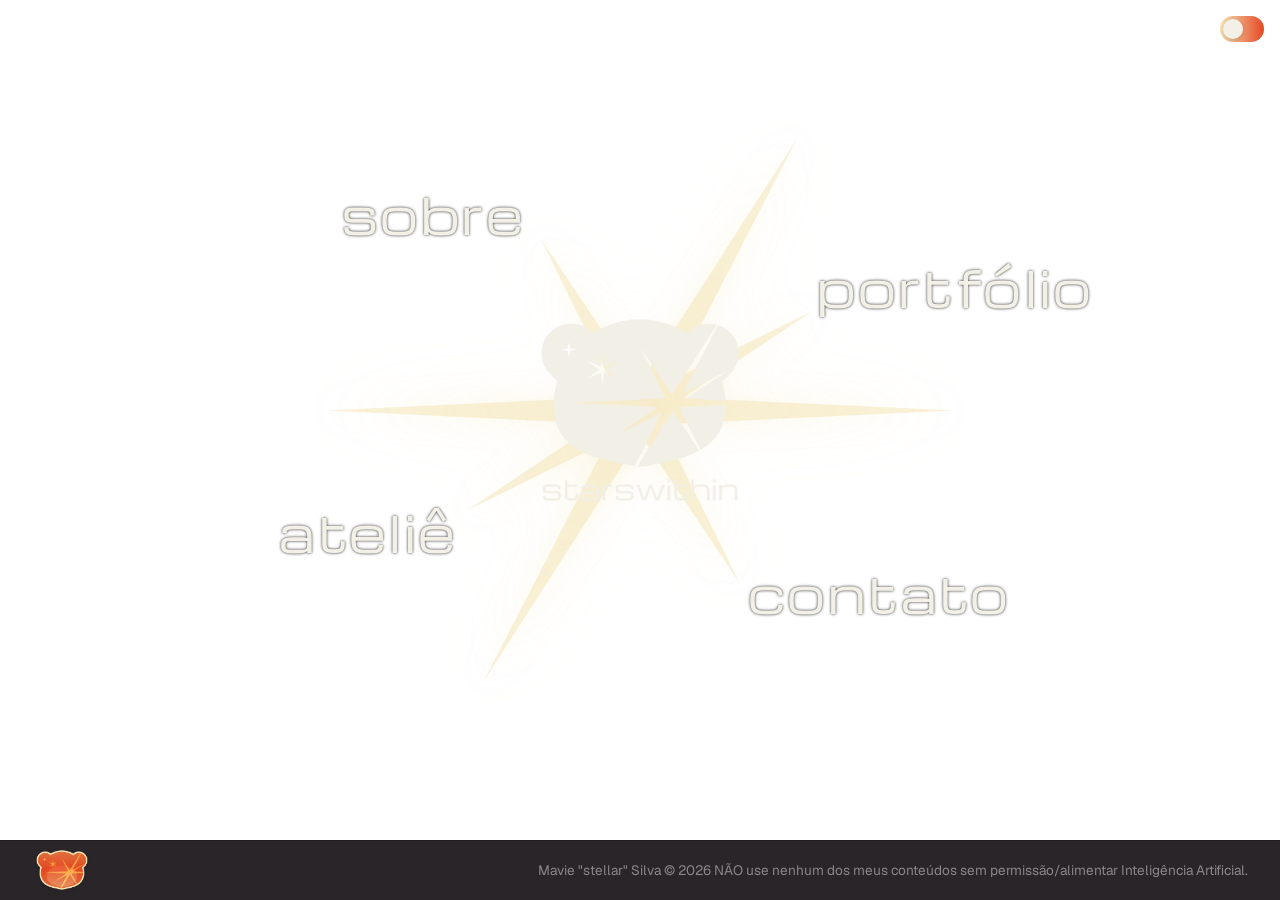
==== commit 14d969a8: "changes in main page (mode toggle, glow colors), fixed footer and gallery navigation buttons" ====
--- a/index.html
+++ b/index.html
@@ -37,18 +37,18 @@
             width: min(85vw, 1400px);
             height: auto;
             max-height: 80vh;
-            filter: drop-shadow(0 0 14px rgba(244, 227, 178, 0.45))
-                    drop-shadow(0 0 28px rgba(0, 245, 255, 0.25));
+            filter: drop-shadow(0 0 14px rgba(244, 227, 178, 0.55))
+                    drop-shadow(0 0 28px rgba(244, 227, 178, 0.30));
             animation: starGlow 5s ease-in-out infinite;
         }
         @keyframes starGlow {
             0%, 100% {
-                filter: drop-shadow(0 0 14px rgba(244, 227, 178, 0.45))
-                        drop-shadow(0 0 28px rgba(0, 245, 255, 0.25));
+                filter: drop-shadow(0 0 14px rgba(244, 227, 178, 0.55))
+                        drop-shadow(0 0 28px rgba(244, 227, 178, 0.30));
             }
             50% {
-                filter: drop-shadow(0 0 22px rgba(244, 227, 178, 0.60))
-                        drop-shadow(0 0 40px rgba(0, 245, 255, 0.40));
+                filter: drop-shadow(0 0 22px rgba(244, 227, 178, 0.70))
+                        drop-shadow(0 0 40px rgba(244, 227, 178, 0.45));
             }
         }
 
@@ -80,10 +80,42 @@
 
         .star-link:hover {
             color: var(--light);
-            text-shadow: 0 0 8px var(--accent),
-                         0 0 14px rgba(0, 245, 255, 0.5),
-                         0 0 22px rgba(244, 227, 178, 0.7);
-            box-shadow: 0 0 12px var(--accent);
+            text-shadow: 0 0 8px #F4E3B2,
+                         0 0 16px rgba(244, 227, 178, 0.85),
+                         0 0 24px rgba(244, 227, 178, 0.70);
+            box-shadow: 0 0 14px #F4E3B2;
+        }
+
+        /* Mesmo tom de brilho amarelado no modo escuro */
+        [data-theme="dark"] .star-svg {
+            filter: drop-shadow(0 0 14px rgba(244, 227, 178, 0.55))
+                    drop-shadow(0 0 28px rgba(244, 227, 178, 0.30));
+            animation: starGlowDark 5s ease-in-out infinite;
+        }
+        @keyframes starGlowDark {
+            0%, 100% {
+                filter: drop-shadow(0 0 14px rgba(244, 227, 178, 0.55))
+                        drop-shadow(0 0 28px rgba(244, 227, 178, 0.30));
+            }
+            50% {
+                filter: drop-shadow(0 0 22px rgba(244, 227, 178, 0.70))
+                        drop-shadow(0 0 40px rgba(244, 227, 178, 0.45));
+            }
+        }
+        [data-theme="dark"] .star-link:hover {
+            color: var(--light);
+            text-shadow: 0 0 8px #F4E3B2,
+                         0 0 16px rgba(244, 227, 178, 0.85),
+                         0 0 24px rgba(244, 227, 178, 0.70);
+            box-shadow: 0 0 14px #F4E3B2;
+        }
+
+        /* Toggle de tema visível apenas no desktop */
+        .desktop-toggle {
+            position: fixed !important;
+            top: 1rem;
+            right: 1rem;
+            transform: none !important;
         }
 
         @media (max-width: 1100px) {
@@ -110,20 +142,10 @@
                 height: auto;
                 min-height: 100vh;
                 padding-top: 0;
-            }
-            .footer-info {
-                font-size: 0.75rem;
-                line-height: 1.4;
-            }
-            .footer-name {
-                display: block;
-                font-weight: 500;
-            }
-            .footer-copyright {
-                display: block;
-                opacity: 0.8;
-                margin-top: 0.25rem;
-            }
+                padding-bottom: 80px; /* 60px footer + 20px buffer */
+            }
+            /* Footer text sizing now consolidated in main.css @media(max-width:1100px) */
+            .desktop-toggle { display: none !important; }
         }
     </style>
 </head>
@@ -138,6 +160,13 @@
             </span>
         </button>
     </header>
+
+    <!-- Desktop-only theme toggle (mobile toggle lives inside .mobile-header) -->
+    <button class="theme-toggle desktop-toggle" aria-label="Alternar tema claro/escuro" title="Alternar tema claro/escuro" aria-pressed="false">
+        <span class="toggle-track">
+            <span class="toggle-knob"></span>
+        </span>
+    </button>
 
     <nav class="mobile-nav-overlay" id="mobile-menu">
         <button class="mobile-nav-close" aria-label="Fechar menu" aria-controls="mobile-menu">
--- a/assets/css/main.css
+++ b/assets/css/main.css
@@ -189,7 +189,7 @@
 
 .nav-link:hover,
 .nav-link.active {
-    color: var(--primary);
+    color: #F4E3B2;
 }
 
 /* ===== SVG Estrela na Header ===== */
@@ -261,6 +261,7 @@
     height: 100vh;
     text-align: center;
     padding-top: 60px;
+    padding-bottom: 80px; /* 60px footer + 20px buffer */
     position: relative;
     overflow: hidden;
 }
@@ -358,6 +359,34 @@
     color: var(--text-muted);
     font-size: 0.85rem;
     margin: 0;
+}
+
+/* ===== Footer: mobile-specific styling (≤1100px) ===== */
+@media (max-width: 1100px) {
+    .footer-desktop {
+        position: fixed !important;
+        bottom: 0 !important;
+        left: 0 !important;
+        width: 100% !important;
+        height: 60px;
+        padding: 0 var(--spacing-md);
+        z-index: 150;
+    }
+
+    /* Consolidated mobile footer text sizing (was duplicated per-page) */
+    .footer-info {
+        font-size: 0.75rem;
+        line-height: 1.4;
+    }
+    .footer-name {
+        display: block;
+        font-weight: 500;
+    }
+    .footer-copyright {
+        display: block;
+        opacity: 0.8;
+        margin-top: 0.25rem;
+    }
 }
 
 /* Botão do menu iniciar (estilo taskbar) - apenas ícone */
@@ -599,6 +628,7 @@
     margin-top: 60px;
     margin-bottom: 60px;
     padding: var(--spacing-lg) var(--spacing-xl);
+    padding-bottom: 80px; /* 60px footer + 20px buffer */
     width: 100%;
     /* altura FIXA entre o header fixo e o footer fixo: a página em si não rola
        em nenhum viewport.overflow-y:auto permite rolagem interna do conteúdo
@@ -1709,11 +1739,11 @@
 }
 
 .mobile-nav-link:hover {
-    color: var(--primary);
+    color: #F4E3B2;
 }
 
 .mobile-nav-link.active {
-    color: var(--primary);
+    color: #F4E3B2;
 }
 
 /* Home page mobile-only header (hidden on desktop) */
